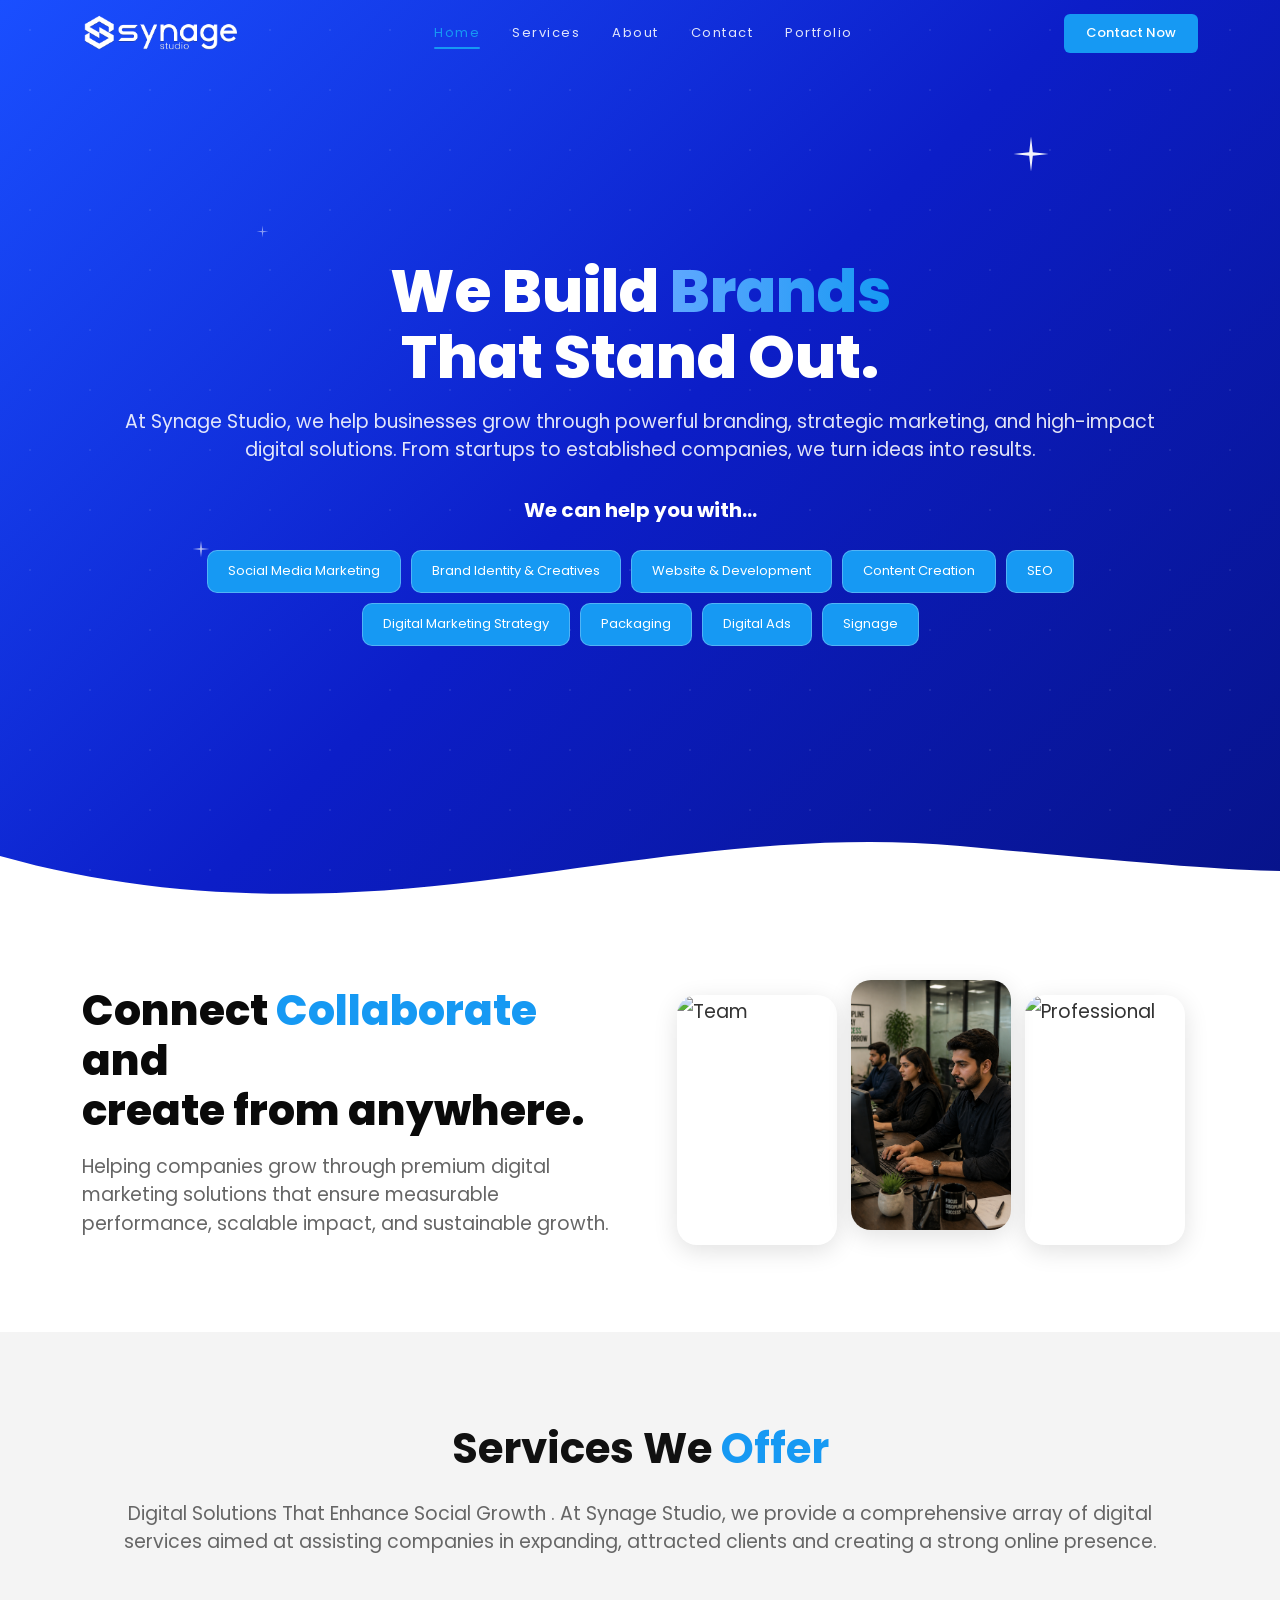
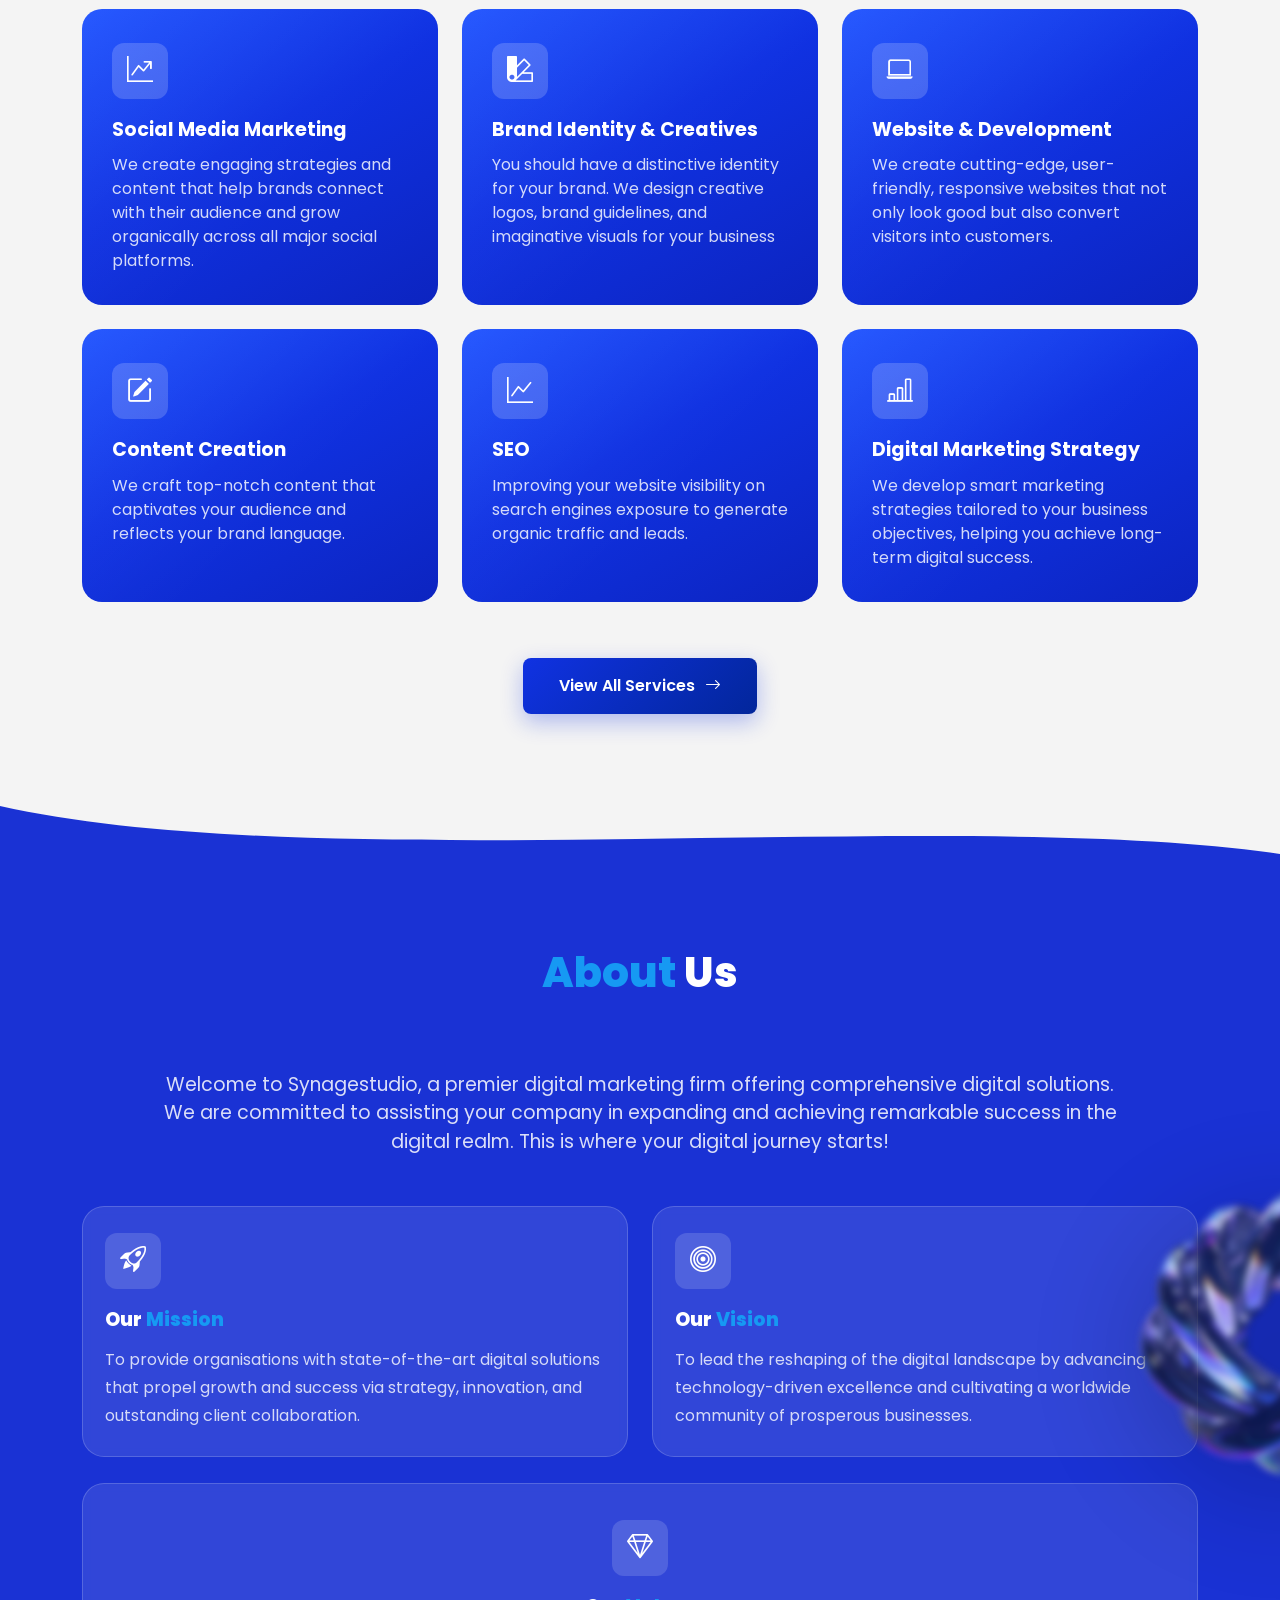
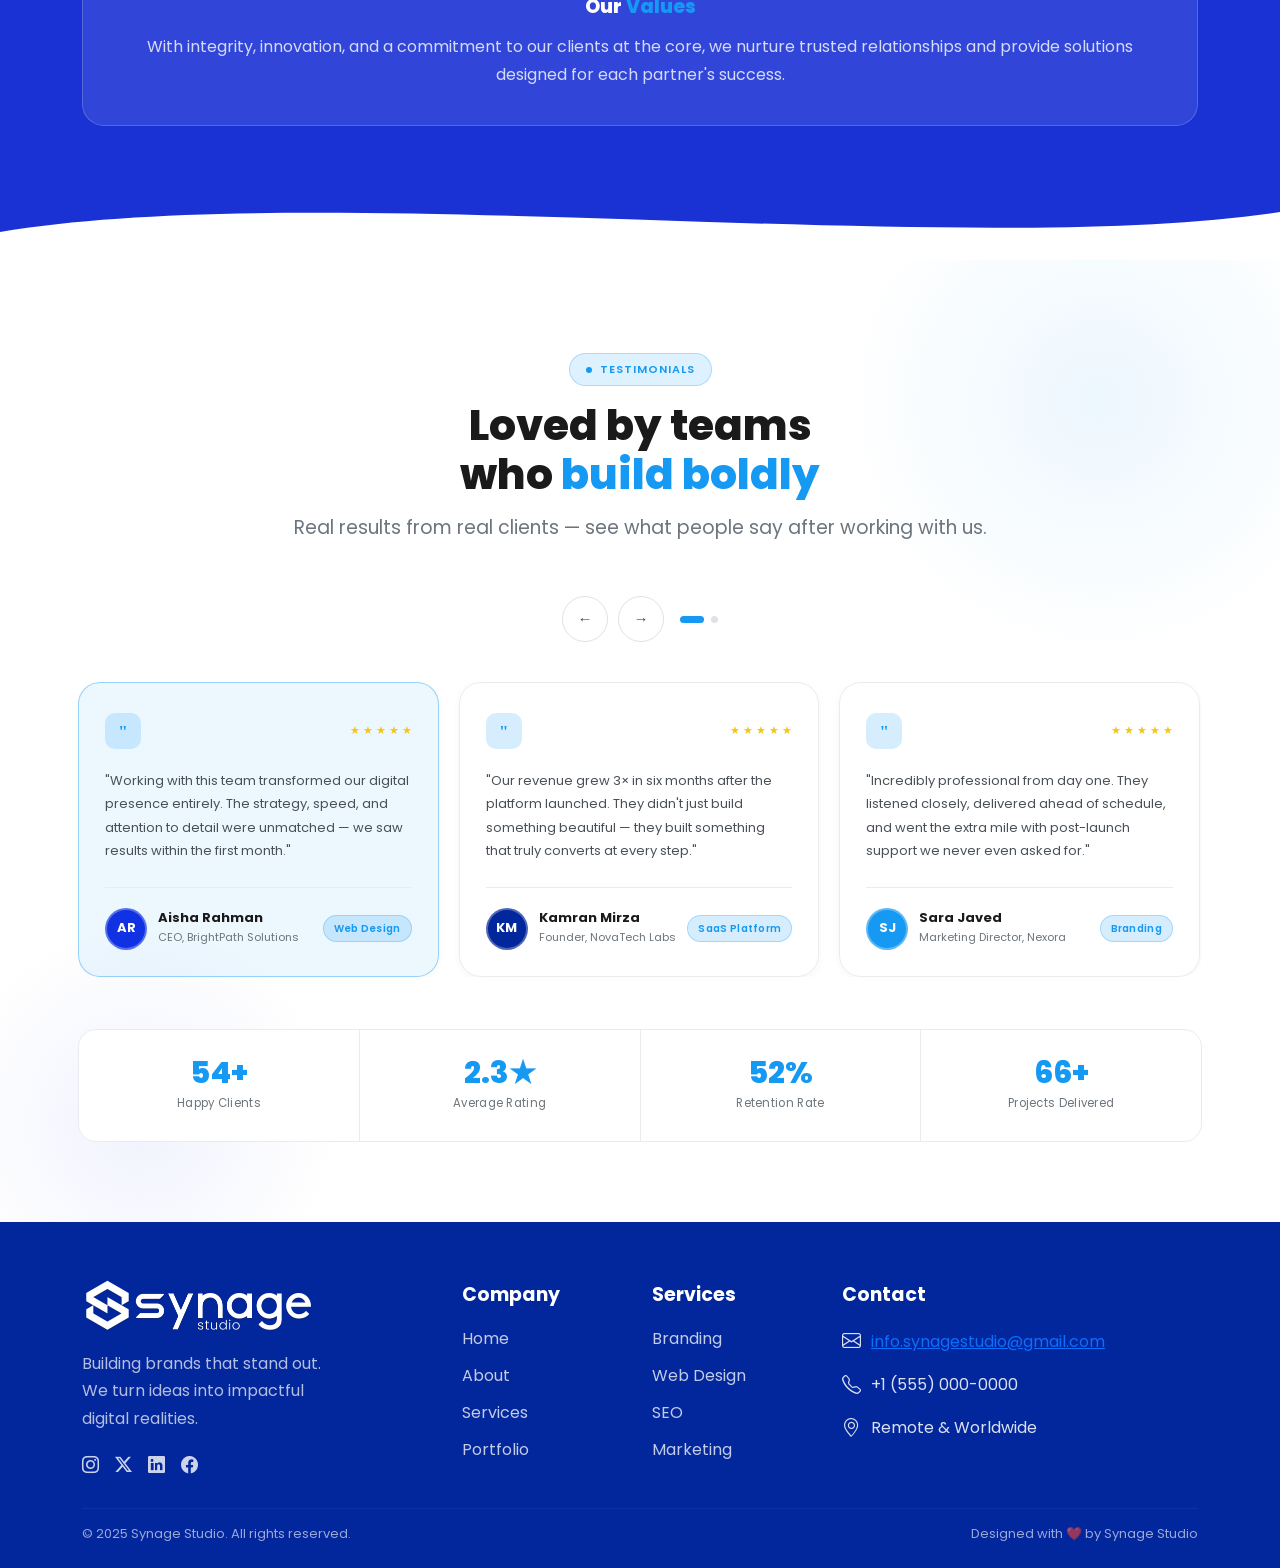
==== index.html @ cdc376dd "Add files via upload" ====
<!DOCTYPE html>
<html lang="en">

<head>
  <meta charset="UTF-8" />
  <meta name="viewport" content="width=device-width, initial-scale=1.0" />
  <title>Synage Studio</title>
  <link href="https://cdn.jsdelivr.net/npm/bootstrap@5.3.3/dist/css/bootstrap.min.css" rel="stylesheet" />
  <link href="https://fonts.googleapis.com/css2?family=Poppins:wght@300;400;500;600;700;800;900&display=swap"
    rel="stylesheet" />
  <link rel="stylesheet" href="https://cdn.jsdelivr.net/npm/bootstrap-icons@1.11.3/font/bootstrap-icons.min.css" />
  <link rel="stylesheet" href="./assets/css/root.css" />
  <link rel="stylesheet" href="./assets/css/style.css" />
</head>

<body>

  <!-- ════════════ NAVBAR ════════════ -->
  <nav class="navbar navbar-expand-lg" id="nav">
    <div class="container">

      <!-- Logo -->
      <a class="d-flex align-items-center text-decoration-none" href="index.html">
        <img src="./assets/images/Logo second Op 1.png" alt="Synage Studio"
          style="height:38px; width:auto; object-fit:contain;">
      </a>

      <button class="navbar-toggler" type="button" data-bs-toggle="collapse" data-bs-target="#navMenu"
        aria-expanded="false" aria-label="Toggle navigation">
        <span class="navbar-toggler-icon"></span>
      </button>

      <div class="collapse navbar-collapse" id="navMenu">
        <ul class="navbar-nav mx-auto gap-1 mt-2 mt-lg-0">
          <li class="nav-item"><a class="nav-link active" href="index.html">Home</a></li>
          <li class="nav-item"><a class="nav-link" href="services.html">Services</a></li>
          <li class="nav-item"><a class="nav-link" href="about.html">About</a></li>
          <li class="nav-item"><a class="nav-link" href="contact.html">Contact</a></li>
          <li class="nav-item"><a class="nav-link" href="portfolio.html">Portfolio</a></li>
        </ul>
        <a href="contact.html" class="btn-cta ms-lg-3 mt-2 mt-lg-0">Contact Now</a>
      </div>

    </div>
  </nav>

  <!-- ════════════ HERO ════════════ -->
  <section class="hero">
    <!-- Video Background -->
    <video class="hero-video" autoplay muted loop playsinline poster="./assets/images/Rectangle 34624236.jpg">
      <source src="./assets/images/Video For Wesbite Top Slider.mp4" type="video/mp4">
    </video>

    <!-- Video Overlay -->
    <div class="hero-overlay"></div>

    <!-- Gem Images - Front Layer -->
    <!-- <img class="gem gem-l" src="./assets/images/Layer 16 copy.png" alt=""> -->
    <!-- <img class="gem gem-r" src="./assets/images/Layer 16 copy.png" alt=""> -->

    <!-- Sparkles -->
    <svg class="sp sp1" width="38" height="38" viewBox="0 0 52 52" fill="none">
      <path d="M26 2L28.5 23.5L50 26L28.5 28.5L26 50L23.5 28.5L2 26L23.5 23.5Z" fill="white" opacity=".95" />
    </svg>
    <svg class="sp sp2" width="18" height="18" viewBox="0 0 52 52" fill="none">
      <path d="M26 2L28.5 23.5L50 26L28.5 28.5L26 50L23.5 28.5L2 26L23.5 23.5Z" fill="white" opacity=".7" />
    </svg>
    <svg class="sp sp3" width="13" height="13" viewBox="0 0 52 52" fill="none">
      <path d="M26 2L28.5 23.5L50 26L28.5 28.5L26 50L23.5 28.5L2 26L23.5 23.5Z" fill="white" opacity=".5" />
    </svg>

    <div class="hero-body">
      <h1 class="hero-title">We Build <span class="hi">Brands</span><br>That Stand Out.</h1>
      <p class="hero-sub">At Synage Studio, we help businesses grow through powerful branding, strategic marketing, and
        high-impact digital solutions. From startups to established companies, we turn ideas into results.</p>
      <p class="hero-label">We can help you with...</p>
      <div class="tags">
        <span class="tag" style="animation-delay:.55s">Social Media Marketing</span>
        <span class="tag" style="animation-delay:.62s">Brand Identity &amp; Creatives</span>
        <span class="tag" style="animation-delay:.69s">Website &amp; Development</span>
        <span class="tag" style="animation-delay:.76s">Content Creation</span>
        <span class="tag" style="animation-delay:.83s">SEO</span>
        <span class="tag" style="animation-delay:.90s">Digital Marketing Strategy</span>
        <span class="tag" style="animation-delay:.97s">Packaging</span>
        <span class="tag" style="animation-delay:1.04s">Digital Ads</span>
        <span class="tag" style="animation-delay:1.11s">Signage</span>
      </div>
    </div>

    <div class="wave">
      <svg viewBox="0 0 1440 90" preserveAspectRatio="none">
        <path d="M0,0 
           L0,45 
           C180,90 360,90 540,70 
           C720,50 900,20 1080,35 
           C1260,50 1380,60 1440,60 
           L1440,90 
           L0,90 
           Z" fill="#ffffff" />
      </svg>

    </div>
  </section>

  <!-- ════════════ CONNECT ════════════ -->
  <section class="connect-sec">
    <div class="container">
      <div class="row align-items-center g-5">

        <div class="col-lg-6 sr left">
          <h2 class="connect-title">Connect <span>Collaborate</span> and<br>create from anywhere.</h2>
          <p class="connect-desc">Helping companies grow through premium digital marketing solutions that ensure
            measurable performance, scalable impact, and sustainable growth.</p>
        </div>

        <div class="col-lg-6 sr right">
          <div class="photo-stack">
            <div class="photo-card"><img src="./assets/images/HomeHero1.png" alt="Team" /></div>
            <div class="photo-card pc-mid"><img src="./assets/images/HomeHero2.png" alt="Meeting" /></div>
            <div class="photo-card"><img src="./assets/images/HomeHero3.png" alt="Professional" /></div>
          </div>
        </div>

      </div>
    </div>
  </section>

  <!-- ════════════ SERVICES ════════════ -->
  <section class="services-sec" id="services">
    <div class="container">
      <p class="sec-title sr">Services We <span>Offer</span></p>
      <p class="sec-sub sr">Digital Solutions That Enhance Social Growth . At Synage Studio, we provide a comprehensive
        array of digital services aimed at assisting companies in expanding, attracted clients and creating a strong
        online presence.</p>

      <div class="row g-4">
        <div class="col-lg-4 col-md-6 sr">
          <div class="svc-card">
            <div class="svc-icon"><i class="bi bi-graph-up-arrow"></i></div>
            <h5>Social Media Marketing</h5>
            <p>We create engaging strategies and content that help brands connect with their audience and grow
              organically across all major social platforms.</p>
          </div>
        </div>
        <div class="col-lg-4 col-md-6 sr">
          <div class="svc-card">
            <div class="svc-icon"><i class="bi bi-palette2"></i></div>
            <h5>Brand Identity &amp; Creatives</h5>
            <p>You should have a distinctive identity for your brand. We design creative logos, brand guidelines, and
              imaginative visuals for your business</p>
          </div>
        </div>
        <div class="col-lg-4 col-md-6 sr">
          <div class="svc-card">
            <div class="svc-icon"><i class="bi bi-laptop"></i></div>
            <h5>Website &amp; Development</h5>
            <p>We create cutting-edge, user-friendly, responsive websites that not only look good but also convert
              visitors into customers.</p>
          </div>
        </div>
        <div class="col-lg-4 col-md-6 sr">
          <div class="svc-card">
            <div class="svc-icon"><i class="bi bi-pencil-square"></i></div>
            <h5>Content Creation</h5>
            <p>We craft top-notch content that captivates your audience and reflects your brand language.</p>
          </div>
        </div>
        <div class="col-lg-4 col-md-6 sr">
          <div class="svc-card">
            <div class="svc-icon"><i class="bi bi-graph-up"></i></div>
            <h5>SEO</h5>
            <p>Improving your website visibility on search engines exposure to generate organic traffic and leads.</p>
          </div>
        </div>
        <div class="col-lg-4 col-md-6 sr">
          <div class="svc-card">
            <div class="svc-icon"><i class="bi bi-bar-chart-line"></i></div>
            <h5>Digital Marketing Strategy</h5>
            <p>We develop smart marketing strategies tailored to your business objectives, helping you achieve long-term
              digital success.</p>
          </div>
        </div>
      </div>

      <!-- All Services Button -->
      <div class="svc-cta-wrap sr">
        <a href="services.html" class="btn-all-services">
          <span>View All Services</span>
          <i class="bi bi-arrow-right"></i>
        </a>
      </div>
    </div>
  </section>

  <!-- ════════════ ABOUT ════════════ -->
  <section class="about-sec" id="about">
    <img class="about-gem" src="./assets/images/Layer 16 copy.png" alt="">

    <div class="about-wave">
      <svg viewBox="0 0 1440 72" preserveAspectRatio="none">
        <path d="M0,0 C360,72 1080,0 1440,48 L1440,0 L0,0Z" fill="#f4f4f4" />
      </svg>
    </div>

    <div class="about-inner">
      <div class="container">
        <p class="about-head sr"><span class="hi">About</span> <span class="white">Us</span></p>
        <p class="about-sub  sr">An Expert in the craft of gleaming in the digital Era.</p>
        <p class="about-body sr">Welcome to Synagestudio, a premier digital marketing firm offering comprehensive
          digital solutions. We are committed to assisting your company in expanding and achieving remarkable success in
          the digital realm. This is where your digital journey starts!</p>

        <div class="row g-4">
          <div class="col-md-6 sr left">
            <div class="glass-card">
              <div class="glass-icon"><i class="bi bi-rocket-takeoff"></i></div>
              <h4><span class="wh">Our</span> <span class="hi">Mission</span></h4>
              <p>To provide organisations with state-of-the-art digital solutions that propel growth and success via
                strategy, innovation, and outstanding client collaboration.</p>
            </div>
          </div>
          <div class="col-md-6 sr right">
            <div class="glass-card">
              <div class="glass-icon"><i class="bi bi-bullseye"></i></div>
              <h4><span class="wh">Our</span> <span class="hi">Vision</span></h4>
              <p>To lead the reshaping of the digital landscape by advancing technology-driven excellence and
                cultivating a worldwide community of prosperous businesses.</p>
            </div>
          </div>
        </div>

        <div class="values-card sr">
          <div class="values-icon"><i class="bi bi-gem"></i></div>
          <h4><span class="wh">Our</span> <span class="hi">Values</span></h4>
          <p>With integrity, innovation, and a commitment to our clients at the core, we nurture trusted relationships
            and provide solutions designed for each partner's success.</p>
        </div>
      </div>
    </div>

    <div class="about-wave">
      <svg viewBox="0 0 1440 72" preserveAspectRatio="none">
        <path d="M0,44 C360,-10 1080,72 1440,24 L1440,72 L0,72Z" fill="#fff" />
      </svg>
    </div>
  </section>

  <!-- ════════════ STATS ════════════ -->
  <!-- <section class="stats-sec">
    <div class="container">
      <p class="stats-title sr">Our commitment to <span>quality</span><br>builds client trust.</p>
      <div class="row g-4 justify-content-center">
        <div class="col-md-3 col-sm-4 col-6 sr scale">
          <div class="stat-box">
            <h3 class="count" data-target="6">0+</h3>
            <p>Years Experience</p>
          </div>
        </div>
        <div class="col-md-3 col-sm-4 col-6 sr scale">
          <div class="stat-box">
            <h3 class="count" data-target="85">0+</h3>
            <p>Projects Delivered</p>
          </div>
        </div>
        <div class="col-md-3 col-sm-4 col-6 sr scale">
          <div class="stat-box">
            <h3 class="count" data-target="40">0+</h3>
            <p>Happy Clients</p>
          </div>
        </div>
      </div>
    </div>
  </section> -->

  <!-- ════════════ TESTINMOIAL ════════════ -->

  <section class="ts">
    <div class="ts-wrap">

      <div class="ts-top">
        <div>
          <div class="ts-pill"><span class="ts-pill-dot"></span> Testimonials</div>
          <h2 class="ts-h">Loved by teams<br>who <span>build boldly</span></h2>
          <p class="ts-sub">Real results from real clients — see what people say after working with us.</p>
        </div>
        <div class="ts-controls">
          <div class="ts-arrows">
            <button class="ts-arr" id="prev">&#8592;</button>
            <button class="ts-arr" id="next">&#8594;</button>
          </div>
          <div class="ts-dots" id="dots"></div>
        </div>
      </div>

      <div class="ts-track-outer">
        <div class="ts-track" id="track">

          <div class="ts-card active-card">
            <div class="ts-card-top">
              <div class="ts-qmark">"</div>
              <div class="ts-rating">
                <span class="ts-star">★</span><span class="ts-star">★</span><span class="ts-star">★</span><span
                  class="ts-star">★</span><span class="ts-star">★</span>
              </div>
            </div>
            <p class="ts-body">"Working with this team transformed our digital presence entirely. The strategy, speed,
              and
              attention to detail were unmatched — we saw results within the first month."</p>
            <div class="ts-sep"></div>
            <div class="ts-foot">
              <div class="ts-av-row">
                <div class="ts-av" style="background:#1032E2;">AR</div>
                <div>
                  <div class="ts-avname">Aisha Rahman</div>
                  <div class="ts-avrole">CEO, BrightPath Solutions</div>
                </div>
              </div>
              <span class="ts-badge">Web Design</span>
            </div>
          </div>

          <div class="ts-card">
            <div class="ts-card-top">
              <div class="ts-qmark">"</div>
              <div class="ts-rating">
                <span class="ts-star">★</span><span class="ts-star">★</span><span class="ts-star">★</span><span
                  class="ts-star">★</span><span class="ts-star">★</span>
              </div>
            </div>
            <p class="ts-body">"Our revenue grew 3× in six months after the platform launched. They didn't just build
              something beautiful — they built something that truly converts at every step."</p>
            <div class="ts-sep"></div>
            <div class="ts-foot">
              <div class="ts-av-row">
                <div class="ts-av" style="background:#02269B;">KM</div>
                <div>
                  <div class="ts-avname">Kamran Mirza</div>
                  <div class="ts-avrole">Founder, NovaTech Labs</div>
                </div>
              </div>
              <span class="ts-badge">SaaS Platform</span>
            </div>
          </div>

          <div class="ts-card">
            <div class="ts-card-top">
              <div class="ts-qmark">"</div>
              <div class="ts-rating">
                <span class="ts-star">★</span><span class="ts-star">★</span><span class="ts-star">★</span><span
                  class="ts-star">★</span><span class="ts-star">★</span>
              </div>
            </div>
            <p class="ts-body">"Incredibly professional from day one. They listened closely, delivered ahead of
              schedule,
              and went the extra mile with post-launch support we never even asked for."</p>
            <div class="ts-sep"></div>
            <div class="ts-foot">
              <div class="ts-av-row">
                <div class="ts-av" style="background:#1699F3;">SJ</div>
                <div>
                  <div class="ts-avname">Sara Javed</div>
                  <div class="ts-avrole">Marketing Director, Nexora</div>
                </div>
              </div>
              <span class="ts-badge">Branding</span>
            </div>
          </div>

          <div class="ts-card">
            <div class="ts-card-top">
              <div class="ts-qmark">"</div>
              <div class="ts-rating">
                <span class="ts-star">★</span><span class="ts-star">★</span><span class="ts-star">★</span><span
                  class="ts-star">★</span><span class="ts-star">★</span>
              </div>
            </div>
            <p class="ts-body">"The mobile app has over 50K active users and a 4.9-star rating on both stores. Flawless
              execution, clean code, and a team that genuinely cares about the end product."</p>
            <div class="ts-sep"></div>
            <div class="ts-foot">
              <div class="ts-av-row">
                <div class="ts-av" style="background:#1032E2;">OB</div>
                <div>
                  <div class="ts-avname">Omar Baig</div>
                  <div class="ts-avrole">CTO, FlowSync</div>
                </div>
              </div>
              <span class="ts-badge">Mobile App</span>
            </div>
          </div>

          <div class="ts-card">
            <div class="ts-card-top">
              <div class="ts-qmark">"</div>
              <div class="ts-rating">
                <span class="ts-star">★</span><span class="ts-star">★</span><span class="ts-star">★</span><span
                  class="ts-star">★</span><span class="ts-star">★</span>
              </div>
            </div>
            <p class="ts-body">"I've worked with many agencies — none matched this level of strategic insight. They
              understood our market deeply and built exactly what we needed, no fluff."</p>
            <div class="ts-sep"></div>
            <div class="ts-foot">
              <div class="ts-av-row">
                <div class="ts-av" style="background:#02269B;">LF</div>
                <div>
                  <div class="ts-avname">Layla Farouk</div>
                  <div class="ts-avrole">Operations Lead, GreenLeaf</div>
                </div>
              </div>
              <span class="ts-badge">Strategy</span>
            </div>
          </div>

          <div class="ts-card">
            <div class="ts-card-top">
              <div class="ts-qmark">"</div>
              <div class="ts-rating">
                <span class="ts-star">★</span><span class="ts-star">★</span><span class="ts-star">★</span><span
                  class="ts-star">★</span><span class="ts-star">★</span>
              </div>
            </div>
            <p class="ts-body">"Wireframe to launch in under 8 weeks. The speed was remarkable, but quality never
              suffered
              once. I'd confidently recommend them to any founder looking to move fast."</p>
            <div class="ts-sep"></div>
            <div class="ts-foot">
              <div class="ts-av-row">
                <div class="ts-av" style="background:#1699F3;">ZK</div>
                <div>
                  <div class="ts-avname">Zaid Khan</div>
                  <div class="ts-avrole">Product Manager, Vortex</div>
                </div>
              </div>
              <span class="ts-badge">Product Dev</span>
            </div>
          </div>

        </div>
      </div>

      <div class="ts-stats">
        <div class="ts-stat">
          <div class="ts-snum"><span class="count-up" data-target="100">0</span><span>+</span></div>
          <div class="ts-slabel">Happy Clients</div>
        </div>
        <div class="ts-stat">
          <div class="ts-snum"><span class="count-up" data-target="4.2">0</span><span>★</span></div>
          <div class="ts-slabel">Average Rating</div>
        </div>
        <div class="ts-stat">
          <div class="ts-snum"><span class="count-up" data-target="96">0</span><span>%</span></div>
          <div class="ts-slabel">Retention Rate</div>
        </div>
        <div class="ts-stat">
          <div class="ts-snum"><span class="count-up" data-target="120">0</span><span>+</span></div>
          <div class="ts-slabel">Projects Delivered</div>
        </div>
      </div>

    </div>
  </section>

  <!-- ════════════ CONTACT + FOOTER ════════════ -->
  <div class="cf-wrap" id="contact">

    <!-- <section class="contact-sec">
      <div class="container">
        <div class="contact-card sr">
          <div class="row g-0">

            <div class="col-lg-5">
              <div class="contact-left">
                <h3>Let us discuss your<br>marketing strategy!</h3>
                <div class="c-bar"></div>
                <p class="c-info">Org.nr: 559264-1871</p>
                <p class="c-info">Synage Studio</p>
                <p class="c-info"><a href="/cdn-cgi/l/email-protection" class="__cf_email__"
                    data-cfemail="caa2afa6a6a58ab9b3a4abadafb9bebfaea3a5e4a9a5a7">[email&#160;protected]</a></p>
                <p class="c-info">+1 (555) 000-0000</p>
                <div class="socials">
                  <a href="#" class="soc-btn"><i class="bi bi-facebook"></i></a>
                  <a href="#" class="soc-btn"><i class="bi bi-twitter-x"></i></a>
                  <a href="#" class="soc-btn"><i class="bi bi-instagram"></i></a>
                </div>
                <button class="btn-outline">Book a free consultation</button>
              </div>
            </div>

            <div class="col-lg-7">
              <div class="contact-right">
                <h4>Or you can also contact us here</h4>
                <input class="f-in" type="text" placeholder="Name" />
                <input class="f-in" type="email" placeholder="Email" />
                <input class="f-in" type="text" placeholder="Subject" />
                <textarea class="f-in" placeholder="Message"></textarea>
                <button class="btn-send">Send</button>
              </div>
            </div>

          </div>
        </div>
      </div>
    </section> -->

    <footer>
      <div class="container">
        <div class="row g-4">

          <div class="col-lg-4 col-md-6">
            <div class="mb-3">
              <img src="./assets/images/Logo second Op 1.png" alt="Synage Studio"
                style="height:56px; width:auto; object-fit:contain;">
            </div>
            <p class="ft-desc">Building brands that stand out. We turn ideas into impactful digital realities.</p>
            <div class="ft-socials">
              <a href="#"><i class="bi bi-instagram"></i></a>
              <a href="#"><i class="bi bi-twitter-x"></i></a>
              <a href="#"><i class="bi bi-linkedin"></i></a>
              <a href="#"><i class="bi bi-facebook"></i></a>
            </div>
          </div>

          <div class="col-lg-2 col-md-3 col-6">
            <p class="ft-col-title">Company</p>
            <a href="index.html" class="ft-link">Home</a>
            <a href="about.html" class="ft-link">About</a>
            <a href="services.html" class="ft-link">Services</a>
            <a href="portfolio.html" class="ft-link">Portfolio</a>
          </div>

          <div class="col-lg-2 col-md-3 col-6">
            <p class="ft-col-title">Services</p>
            <a href="services.html" class="ft-link">Branding</a>
            <a href="services.html" class="ft-link">Web Design</a>
            <a href="services.html" class="ft-link">SEO</a>
            <a href="services.html" class="ft-link">Marketing</a>
          </div>

          <div class="col-lg-4 col-md-6">
            <p class="ft-col-title">Contact</p>
            <div class="ft-row"><i class="bi bi-envelope"></i> <a
                href="mailto:info.synagestudio@gmail.com">info.synagestudio@gmail.com</a></div>
            <div class="ft-row"><i class="bi bi-telephone"></i> +1 (555) 000-0000</div>
            <div class="ft-row"><i class="bi bi-geo-alt"></i> Remote &amp; Worldwide</div>
          </div>

        </div>
        <hr class="ft-hr" />
        <div class="row align-items-center">
          <div class="col-sm-6 ft-copy">© 2025 Synage Studio. All rights reserved.</div>
          <div class="col-sm-6 ft-copy text-sm-end">Designed with ❤️ by Synage Studio</div>
        </div>
      </div>
    </footer>

  </div><!-- /cf-wrap -->

  <script src="https://cdn.jsdelivr.net/npm/bootstrap@5.3.3/dist/js/bootstrap.bundle.min.js"></script>
  <script src="./assets/js/script.js"></script>
</body>

</html>
---- assets/css/root.css ----
/* ╔══════════════════════════════════════════════════════╗
   ║           DESIGN SYSTEM — ALL TOKENS IN :root        ║
   ╚══════════════════════════════════════════════════════╝ */
:root {
  /* ── Brand Colors ── */
  --c-primary: #1032E2;
  --c-primary-lite: #1699F3;
  --c-navy: #02269B;
  --c-dark: #06092B;
  --c-hero-grad-1: #1c3fff;
  --c-hero-grad-2: #0c1ec8;
  --c-hero-grad-3: #07138a;
  --c-about-bg: #1a32d4;
  --c-svc-grad-1: #1a4fff;
  --c-svc-grad-2: #0c24c0;

  /* ── Neutral Colors ── */
  --c-white: #ffffff;
  --c-black: #0a0a0a;
  --c-heading: #111111;
  --c-text: #333333;
  --c-muted: #444444;
  --c-subtle: #666666;
  --c-placeholder: #aabbcc;

  /* ── Background Colors ── */
  --bg-white: #ffffff;
  --bg-light: #f4f4f4;
  --bg-contact: #ffffff;
  --bg-stat: #EEF4FF;
  --bg-stat-hov: #e4eeff;
  --bg-input: #f4f6fb;

  /* ── Border Colors ── */
  --bdr-input: #e8eaf0;
  --bdr-card: #eef0f5;

  /* ── Typography — Font Family ── */
  --font-base: 'Poppins', sans-serif;

  /* ── Typography — Font Sizes (Standardized from Index) ── */
  --fs-hero: clamp(32px, 5.5vw, 60px);
  --fs-h1: clamp(28px, 4vw, 44px);
  --fs-h2: clamp(24px, 3.8vw, 42px);
  --fs-h3: clamp(20px, 2.8vw, 27px);
  --fs-sec-title: clamp(24px, 3.5vw, 38px);
  --fs-stats-title: clamp(20px, 3vw, 30px);
  --fs-stat-num: clamp(32px, 4.5vw, 44px);
  --fs-card-title: clamp(17px, 2vw, 19px);
  --fs-subhead: clamp(17px, 2.4vw, 20px);
  --fs-body: clamp(16px, 2.2vw, 19px);
  --fs-small: clamp(15px, 2vw, 16px);
  --fs-xs: clamp(12px, 1.5vw, 13px);
  --fs-label: clamp(14px, 1.8vw, 17px);
  --fs-hero-sub: clamp(16px, 2.2vw, 19px);
  --fs-tag: 13px;
  --fs-nav: 13px;
  --fs-logo: 20px;
  --fs-logo-sub: 9px;

  /* ── Typography — Font Weights ── */
  --fw-black: 900;
  --fw-extrabold: 800;
  --fw-bold: 700;
  --fw-semibold: 600;
  --fw-medium: 500;
  --fw-normal: 400;
  --fw-light: 300;

  /* ── Typography — Line Heights ── */
  --lh-tight: 1.1;
  --lh-heading: 1.2;
  --lh-snug: 1.35;
  --lh-normal: 1.5;
  --lh-body: 1.75;
  --lh-loose: 1.78;

  /* ── Spacing (Standardized) ── */
  --sec-pad-y: 80px;
  --sec-pad-sm: 72px;
  --container-max: 1200px;

  /* ── Border Radius ── */
  --r-sm: 6px;
  --r-md: 8px;
  --r-lg: 12px;
  --r-xl: 14px;
  --r-2xl: 16px;
  --r-3xl: 20px;
  --r-4xl: 22px;
  --r-full: 50%;

  /* ── Shadows ── */
  --shadow-card: 0 6px 24px rgba(0, 0, 0, .12);
  --shadow-card-hov: 0 20px 44px rgba(0, 0, 0, .20);
  --shadow-nav: 0 2px 28px rgba(0, 0, 0, .32);
  --shadow-pri: 0 6px 18px rgba(22, 153, 243, .35);
  --shadow-pri-lg: 0 8px 22px rgba(16, 50, 226, .30);
  --shadow-svc: 0 22px 52px rgba(16, 50, 226, .40);
  --shadow-stat: 0 14px 36px rgba(16, 50, 226, .18);
  --shadow-contact: 0 6px 36px rgba(0, 0, 0, .09);

  /* ── Transitions ── */
  --t-fast: .2s ease;
  --t-base: .3s ease;
  --t-slow: .75s ease;
  --t-reveal: opacity var(--t-slow), transform var(--t-slow);

  /* ── Animation Durations ── */
  --anim-hero: .85s;
  --anim-tag: .55s;
  --anim-float-l: 7s;
  --anim-float-r: 8.5s;
  --anim-twinkle: 3s;
  --anim-pulse: 4s;
  --anim-gem: 11s;
}


/* ══════════════════════════════════════
   NAVBAR (Common across all pages)
══════════════════════════════════════ */
#nav {
  position: absolute;
  top: 0;
  left: 0;
  right: 0;
  z-index: 999;
  padding: 14px 0;
  transition: background var(--t-base), box-shadow var(--t-base);
}

#nav.pinned {
  position: fixed;
  background: var(--c-navy) !important;
  backdrop-filter: blur(14px);
  box-shadow: var(--shadow-nav);
  animation: slideNav var(--t-base);
}

/* Mobile navbar background */
@media (max-width: 991px) {
  #nav {
    background: #02269B;
    backdrop-filter: blur(14px);
    box-shadow: 0 2px 16px rgba(0, 0, 0, .2);
  }
  
  #nav .navbar-collapse {
    background: #02269B;
    backdrop-filter: blur(14px);
    margin-top: 12px;
    padding: 16px;
    border-radius: var(--r-lg);
    box-shadow: 0 4px 20px rgba(0, 0, 0, .3);
  }
}

.logo-box {
  width: 34px;
  height: 34px;
  border-radius: var(--r-md);
  background: rgba(255, 255, 255, .12);
  display: flex;
  align-items: center;
  justify-content: center;
  flex-shrink: 0;
}

.logo-name {
  color: var(--c-white);
  font-size: var(--fs-logo);
  font-weight: var(--fw-bold);
  line-height: 1;
}

.logo-sub {
  color: rgba(255, 255, 255, .48);
  font-size: var(--fs-logo-sub);
  letter-spacing: 1.6px;
  display: block;
  margin-top: 2px;
}

#nav .nav-link {
  color: rgba(255, 255, 255, .88) !important;
  font-size: var(--fs-nav);
  padding: 4px 14px !important;
  letter-spacing: 1.5px;
  transition: color var(--t-fast);
  position: relative;
}

#nav .nav-link::after {
  content: '';
  position: absolute;
  bottom: 0;
  left: 14px;
  right: 14px;
  height: 2px;
  background: #1699F3;
  border-radius: 2px;
  transform: scaleX(0);
  transform-origin: center;
  transition: transform 0.3s ease;
}

#nav .nav-link:hover {
  color: #1699F3 !important;
}

#nav .nav-link:hover::after {
  transform: scaleX(1);
}

#nav .nav-link.active {
  color: #1699F3 !important;
}

#nav .nav-link.active::after {
  transform: scaleX(1);
}

.btn-cta {
  background: var(--c-primary-lite);
  color: var(--c-white);
  border: none;
  border-radius: var(--r-sm);
  padding: 8px 22px;
  font-size: var(--fs-nav);
  font-weight: var(--fw-medium);
  text-decoration: none;
  display: inline-block;
  transition: background var(--t-fast), transform var(--t-fast), box-shadow var(--t-fast);
}

.btn-cta:hover {
  background: var(--c-primary);
  color: var(--c-white);
  transform: translateY(-2px);
  box-shadow: var(--shadow-pri);
}

.navbar-toggler {
  border-color: rgba(255, 255, 255, .3);
}

.navbar-toggler-icon {
  filter: invert(1);
}


/* ══════════════════════════════════════
   CONTACT (Common across all pages)
══════════════════════════════════════ */
.cf-wrap {
  background: var(--bg-contact);
}

.contact-sec {
  padding: var(--sec-pad-y) 0;
}

.contact-card {
  background: var(--bg-white);
  border-radius: var(--r-2xl);
  overflow: hidden;
  max-width: 860px;
  margin: 0 auto;
  box-shadow: var(--shadow-contact);
}

.contact-left {
  padding: 48px 42px;
}

.contact-left h3 {
  font-size: var(--fs-h3);
  font-weight: var(--fw-extrabold);
  color: var(--c-black);
  margin-bottom: 12px;
  line-height: var(--lh-heading);
}

.c-bar {
  width: 40px;
  height: 3px;
  background: var(--c-primary);
  border-radius: 2px;
  margin-bottom: 28px;
}

.c-info {
  font-size: var(--fs-small);
  color: var(--c-muted);
  margin-bottom: 7px;
  line-height: var(--lh-normal);
}

.socials {
  display: flex;
  gap: 16px;
  margin: 22px 0 28px;
}

.soc-btn {
  color: var(--c-primary);
  font-size: 17px;
  text-decoration: none;
  transition: color var(--t-fast), transform var(--t-fast);
}

.soc-btn:hover {
  color: var(--c-primary-lite);
  transform: translateY(-4px);
}

.btn-outline {
  border: 1.5px solid var(--c-primary);
  background: transparent;
  color: var(--c-primary);
  border-radius: var(--r-md);
  padding: 10px 22px;
  font-size: var(--fs-xs);
  font-weight: var(--fw-semibold);
  font-family: var(--font-base);
  cursor: pointer;
  transition: background var(--t-fast), color var(--t-fast), transform var(--t-fast), box-shadow var(--t-fast);
}

.btn-outline:hover {
  background: var(--c-primary);
  color: var(--c-white);
  transform: translateY(-2px);
  box-shadow: 0 6px 18px rgba(16, 50, 226, .3);
}

.contact-right {
  padding: 48px 42px;
  border-left: 1px solid var(--bdr-card);
}

.contact-right h4 {
  font-size: var(--fs-small);
  color: var(--c-subtle);
  margin-bottom: 18px;
  font-weight: var(--fw-normal);
}

.f-in {
  width: 100%;
  background: var(--bg-input);
  border: 1px solid var(--bdr-input);
  border-radius: var(--r-sm);
  padding: 11px 14px;
  font-size: var(--fs-xs);
  font-family: var(--font-base);
  color: var(--c-text);
  outline: none;
  margin-bottom: 10px;
  display: block;
  transition: border-color var(--t-fast), box-shadow var(--t-fast), background var(--t-fast);
}

.f-in::placeholder {
  color: var(--c-placeholder);
}

.f-in:focus {
  border-color: var(--c-primary);
  background: var(--bg-white);
  box-shadow: 0 0 0 3px rgba(16, 50, 226, .09);
}

textarea.f-in {
  resize: none;
  min-height: 88px;
}

.btn-send {
  width: 100%;
  background: var(--c-primary);
  color: var(--c-white);
  border: none;
  border-radius: var(--r-md);
  padding: 13px;
  font-size: var(--fs-small);
  font-weight: var(--fw-semibold);
  font-family: var(--font-base);
  cursor: pointer;
  margin-top: 4px;
  transition: background var(--t-fast), transform var(--t-fast), box-shadow var(--t-fast);
}

.btn-send:hover {
  background: var(--c-navy);
  transform: translateY(-2px);
  box-shadow: var(--shadow-pri-lg);
}


/* ══════════════════════════════════════
   FOOTER (Common across all pages)
══════════════════════════════════════ */
footer {
  background: var(--c-navy);
  padding: 56px 0 22px;
}

.ft-logo-box {
  width: 34px;
  height: 34px;
  background: rgba(255, 255, 255, .18);
  border-radius: var(--r-md);
  display: flex;
  align-items: center;
  justify-content: center;
}

.ft-logo {
  display: flex;
  align-items: center;
  gap: 10px;
}

.ft-name {
  color: var(--c-white);
  font-size: var(--fs-logo);
  font-weight: var(--fw-bold);
  line-height: 1;
}

.ft-sub {
  color: rgba(255, 255, 255, .44);
  font-size: var(--fs-logo-sub);
  letter-spacing: 1.5px;
  display: block;
  margin-top: 2px;
}

.ft-desc {
  color: rgba(255, 255, 255, .7);
  font-size: var(--fs-small);
  line-height: 1.72;
  max-width: 260px;
}

.ft-socials {
  display: flex;
  gap: 16px;
  margin-top: 18px;
}

.ft-socials a {
  color: rgba(255, 255, 255, .8);
  font-size: 17px;
  text-decoration: none;
  transition: color var(--t-fast), transform var(--t-fast);
}

.ft-socials a:hover {
  color: var(--c-white);
  transform: translateY(-4px);
}

.ft-col-title {
  color: var(--c-white);
  font-size: var(--fs-body);
  font-weight: var(--fw-bold);
  margin-bottom: 14px;
}

.ft-link {
  display: block;
  color: rgba(255, 255, 255, .76);
  font-size: var(--fs-small);
  text-decoration: none;
  margin-bottom: 9px;
  transition: color var(--t-fast), padding-left var(--t-fast);
}

.ft-link:hover {
  color: var(--c-white);
  padding-left: 6px;
}

.ft-row {
  display: flex;
  align-items: center;
  gap: 10px;
  color: rgba(255, 255, 255, .86);
  font-size: var(--fs-small);
  margin-bottom: 10px;
}

.ft-row i {
  font-size: var(--fs-body);
}

hr.ft-hr {
  border-color: rgba(255, 255, 255, .2);
  margin: 28px 0 14px;
}

.ft-copy {
  color: rgba(255, 255, 255, .6);
  font-size: var(--fs-xs);
}

/* ── Footer Responsive ── */
@media (max-width:767px) {
  .ft-copy {
    text-align: center;
    margin-top: 6px;
  }
}
---- assets/css/style.css ----
/* ── RESET & BASE ── */
*,
*::before,
*::after {
  margin: 0;
  padding: 0;
  box-sizing: border-box;
}

html {
  scroll-behavior: smooth;
}

body {
  font-family: var(--font-base);
  overflow-x: hidden;
  color: var(--c-text);
  font-size: var(--fs-body);
  line-height: var(--lh-body);
}

/* ── FIX Bootstrap .row negative margins on mobile ── */
@media (max-width:767px) {
  .row {
    --bs-gutter-x: 1rem;
    margin-right: 0;
    margin-left: 0;
  }

  .row>* {
    padding-right: calc(var(--bs-gutter-x) * .5);
    padding-left: calc(var(--bs-gutter-x) * .5);
  }
}

/* ══════════════════════════════════════
   KEYFRAMES
══════════════════════════════════════ */
@keyframes fadeUp {
  from {
    opacity: 0;
    transform: translateY(32px)
  }

  to {
    opacity: 1;
    transform: translateY(0)
  }
}

@keyframes slideNav {
  from {
    transform: translateY(-100%);
    opacity: 0
  }

  to {
    transform: translateY(0);
    opacity: 1
  }
}

@keyframes floatUp {

  0%,
  100% {
    transform: rotate(-12deg) translateY(0)
  }

  50% {
    transform: rotate(-12deg) translateY(-20px)
  }
}

@keyframes floatDn {

  0%,
  100% {
    transform: rotate(16deg) translateY(0)
  }

  50% {
    transform: rotate(16deg) translateY(-16px)
  }
}

@keyframes twinkle {

  0%,
  100% {
    opacity: .9;
    transform: scale(1) rotate(0deg)
  }

  50% {
    opacity: .2;
    transform: scale(.65) rotate(18deg)
  }
}

@keyframes pulse {

  0%,
  100% {
    transform: scale(1)
  }

  50% {
    transform: scale(1.06)
  }
}

@keyframes tagIn {
  from {
    opacity: 0;
    transform: translateY(14px) scale(.9)
  }

  to {
    opacity: 1;
    transform: translateY(0) scale(1)
  }
}

/* ══════════════════════════════════════
   SCROLL-REVEAL
══════════════════════════════════════ */
.sr {
  opacity: 0;
  transform: translateY(44px);
  transition: var(--t-reveal);
}

.sr.left {
  transform: translateX(-56px);
}

.sr.right {
  transform: translateX(56px);
}

.sr.scale {
  transform: scale(.88);
}

.sr.on {
  opacity: 1;
  transform: none;
}

/* ══════════════════════════════════════
   HERO
══════════════════════════════════════ */
.hero {
  min-height: 100vh;
  background: linear-gradient(135deg, #1a4fff 0%, #0c1ec8 50%, #07138a 100%);
  position: relative;
  overflow: hidden;
  display: flex;
  flex-direction: column;
}

/* Video Background */
.hero-video {
  position: absolute;
  top: 0;
  left: 0;
  width: 100%;
  height: 100%;
  object-fit: cover;
  z-index: 0;
  pointer-events: none;
  opacity: 50%;
}

/* Video Overlay - Dark tint for readability */
.hero-overlay {
  position: absolute;
  top: 0;
  left: 0;
  width: 100%;
  height: 100%;
  background: linear-gradient(135deg, rgba(26, 79, 255, 0.75) 0%, rgba(12, 30, 200, 0.70) 50%, rgba(7, 19, 138, 0.80) 100%);
  z-index: 1;
  pointer-events: none;
}

/* Subtle dots pattern */
.hero::before {
  content: '';
  position: absolute;
  inset: 0;
  background-image:
    radial-gradient(circle, rgba(255,255,255,.08) 1px, transparent 1px);
  background-size: 60px 60px;
  pointer-events: none;
  z-index: 2;
}

.gem {
  position: absolute;
  pointer-events: none;
  z-index: 10;
  opacity: 0.85;
  filter: drop-shadow(0 10px 30px rgba(0, 0, 0, 0.3));
}

.gem-l {
  left: -180px;
  top: 15%;
  transform: translateY(-50%);
  width: clamp(200px, 20vw, 380px);
  height: auto;
  animation: floatUp var(--anim-float-l) ease-in-out infinite;
}

.gem-r {
  right: -120px;
  top: 40%;
  transform: translateY(-50%);
  width: clamp(200px, 15vw, 380px);
  height: auto;
  animation: floatDn var(--anim-float-r) ease-in-out infinite;
}

.sp {
  position: absolute;
  pointer-events: none;
  animation: twinkle var(--anim-twinkle) ease-in-out infinite;
  z-index: 12;
}

.sp1 {
  top: 15%;
  right: 18%;
  animation-delay: 0s;
}

.sp2 {
  top: 60%;
  left: 15%;
  animation-delay: 1.1s;
}

.sp3 {
  top: 25%;
  left: 20%;
  animation-delay: 2.2s;
}

.hero-body {
  flex: 1;
  display: flex;
  flex-direction: column;
  align-items: center;
  justify-content: center;
  text-align: center;
  padding: 148px 16px 56px;
  position: relative;
  z-index: 3;
}

.hero-title {
  font-size: var(--fs-hero);
  /* font-size: 60px; */
  font-weight: var(--fw-extrabold);
  color: var(--c-white);
  line-height: var(--lh-tight);
  margin-bottom: 18px;
  animation: fadeUp var(--anim-hero) ease both;
}

.hero-title .hi {
  background: linear-gradient(90deg, #5fa8ff, #1699F3);
  -webkit-background-clip: text;
  -webkit-text-fill-color: transparent;
  background-clip: text;
}

.hero-sub {
  color: rgba(255, 255, 255, .88);
  font-size: var(--fs-hero-sub);
  max-width: 1050px;
  line-height: var(--lh-normal);
  margin: 0 auto 28px;
  text-align: center;
  animation: fadeUp var(--anim-hero) .18s ease both;
}

.hero-label {
  color: var(--c-white);
  font-size: var(--fs-subhead);
  font-weight: var(--fw-bold);
  margin-bottom: 22px;
  text-align: center;
  animation: fadeUp var(--anim-hero) .32s ease both;
}

.tags {
  display: flex;
  flex-wrap: wrap;
  gap: 10px;
  justify-content: center;
  max-width: 870px;
}

.tag {
  background: var(--c-primary-lite);
  backdrop-filter: blur(10px);
  border: 1px solid rgba(255, 255, 255, .25);
  color: var(--c-white);
  border-radius: 10px;
  padding: 9px 20px;
  font-size: var(--fs-tag);
  white-space: nowrap;
  transition: background var(--t-fast), transform var(--t-fast), box-shadow var(--t-fast), border-color var(--t-fast);
  opacity: 0;
  animation: tagIn var(--anim-tag) ease both;
}

.tag:hover {
  background: rgba(255, 255, 255, .28);
  border-color: rgba(255, 255, 255, .4);
  transform: translateY(-4px);
  box-shadow: 0 8px 20px rgba(0, 0, 0, .25);
}

.wave {
  position: relative;
  z-index: 3;
  line-height: 0;
  margin-top: auto;
}

.wave svg {
  display: block;
  width: 100%;
  height: 90px;
  margin-bottom: -1px;
}

/* ══════════════════════════════════════
   CONNECT
══════════════════════════════════════ */
.connect-sec {
  background: var(--bg-white);
  padding: var(--sec-pad-y) 0 var(--sec-pad-sm);
}

.connect-title {
  font-size: var(--fs-h2);
  font-weight: var(--fw-extrabold);
  color: var(--c-black);
  line-height: var(--lh-heading);
  margin-bottom: 16px;
}

.connect-title span {
  color: var(--c-primary-lite);
}

.connect-desc {
  color: var(--c-subtle);
  font-size: var(--fs-body);
  line-height: var(--lh-normal);
  max-width: 580px;
}

.photo-stack {
  display: flex;
  align-items: center;
  gap: 14px;
  justify-content: center;
}

.photo-card {
  border-radius: var(--r-3xl);
  overflow: hidden;
  width: 160px;
  height: 250px;
  flex-shrink: 0;
  box-shadow: var(--shadow-card);
  transition: transform .35s ease, box-shadow .35s ease;
}

.photo-card:hover {
  transform: translateY(-10px);
  box-shadow: var(--shadow-card-hov);
}

.photo-card img {
  display: block;
  width: 100%;
  height: 100%;
  object-fit: cover;
}

.pc-mid {
  margin-bottom: 30px;
}

/* ══════════════════════════════════════
   SERVICES
══════════════════════════════════════ */
.services-sec {
  background: var(--bg-light);
  padding: var(--sec-pad-y) 0 92px;
}

.sec-title {
  font-size: var(--fs-h2);
  font-weight: var(--fw-bold);
  color: var(--c-heading);
  text-align: center;
  margin-bottom: 14px;
}

.sec-title span {
  color: var(--c-primary-lite);
}

.sec-sub {
  text-align: center;
  color: var(--c-subtle);
  font-size: var(--fs-body);
  max-width: 1050px;
  margin: 0 auto 52px;
  line-height: var(--lh-normal);
}

.svc-card {
  background: linear-gradient(150deg, var(--c-svc-grad-1) 0%, var(--c-primary) 45%, var(--c-svc-grad-2) 100%);
  border-radius: var(--r-3xl);
  padding: 34px 30px 32px;
  height: 100%;
  transition: transform var(--t-base), box-shadow var(--t-base);
  position: relative;
  overflow: hidden;
}

.svc-card::after {
  content: '';
  position: absolute;
  inset: 0;
  background: linear-gradient(135deg, rgba(255, 255, 255, .06) 0%, transparent 60%);
}

.svc-card:hover {
  transform: translateY(-10px);
  box-shadow: var(--shadow-svc);
}

.svc-icon {
  width: 56px;
  height: 56px;
  background: rgba(255, 255, 255, .18);
  border-radius: var(--r-lg);
  display: flex;
  align-items: center;
  justify-content: center;
  color: var(--c-white);
  font-size: 26px;
  margin-bottom: 20px;
  transition: background var(--t-fast), transform .35s ease;
}

.svc-card:hover .svc-icon {
  background: rgba(255, 255, 255, .3);
  transform: rotate(8deg) scale(1.12);
}

.svc-card h5 {
  font-size: var(--fs-card-title);
  font-weight: var(--fw-bold);
  color: var(--c-white);
  margin-bottom: 12px;
}

.svc-card p {
  font-size: var(--fs-small);
  color: rgba(255, 255, 255, .82);
  line-height: var(--lh-normal);
  margin: 0;
}

/* ════════════ SERVICES CTA ════════════ */
.svc-cta-wrap {
  display: flex;
  justify-content: center;
  margin-top: 56px;
}

.btn-all-services {
  display: inline-flex;
  align-items: center;
  justify-content: center;
  gap: 10px;
  background: linear-gradient(135deg, var(--c-primary) 0%, var(--c-navy) 100%);
  color: var(--c-white);
  border: none;
  border-radius: var(--r-md);
  padding: 14px 36px;
  font-size: var(--fs-small);
  font-weight: var(--fw-semibold);
  font-family: var(--font-base);
  cursor: pointer;
  text-decoration: none;
  transition: all var(--t-base);
  box-shadow: var(--shadow-pri-lg);
  position: relative;
  overflow: hidden;
}

.btn-all-services::before {
  content: '';
  position: absolute;
  inset: 0;
  background: linear-gradient(135deg, var(--c-navy) 0%, var(--c-primary) 100%);
  opacity: 0;
  transition: opacity var(--t-base);
}

.btn-all-services:hover {
  transform: translateY(-3px);
  box-shadow: 0 12px 32px rgba(16, 50, 226, 0.4);
}

.btn-all-services:hover::before {
  opacity: 1;
}

.btn-all-services span {
  position: relative;
  z-index: 1;
}

.btn-all-services i {
  position: relative;
  z-index: 1;
  font-size: 16px;
  transition: transform var(--t-fast);
}

.btn-all-services:hover i {
  transform: translateX(4px);
}

/* ══════════════════════════════════════
   ABOUT
══════════════════════════════════════ */
.about-sec {
  background: var(--c-about-bg);
  position: relative;
  /* overflow: hidden; */
  padding: 0;
}

.about-gem {
  position: absolute;
  right: -150px;
  top: 50%;
  transform: translateY(-50%);
  width: 300px;
  height: auto;
  opacity: .75;
  filter: saturate(1.2);
  pointer-events: none;
  z-index: 50;
  animation: floatDn var(--anim-gem) ease-in-out infinite;
  filter: drop-shadow(0 20px 60px rgba(0, 0, 0, 0.3));
}

.about-wave {
  line-height: 0;
  position: relative;
  z-index: 2;
}

.about-wave svg {
  display: block;
  width: 100%;
  height: 72px;
}

.about-inner {
  padding: 58px 0 62px;
  position: relative;
  z-index: 2;
}

.about-head {
  font-size: var(--fs-h2);
  font-weight: var(--fw-extrabold);
  text-align: center;
  margin-bottom: 8px;
}

.about-head .hi {
  color: var(--c-primary-lite);
}

.about-head .white {
  color: var(--c-white);
}

.about-sub {
  color: var(--c-white);
  font-size: var(--fs-subhead);
  font-weight: var(--fw-bold);
  text-align: center;
  margin-bottom: 18px;
}

.about-body {
  color: rgba(255, 255, 255, .84);
  font-size: var(--fs-body);
  text-align: center;
  max-width: 980px;
  margin: 0 auto 50px;
  line-height: var(--lh-normal);
}

.glass-card {
  background: rgba(255, 255, 255, .10);
  border: 1px solid rgba(255, 255, 255, .18);
  border-radius: var(--r-4xl);
  padding: 26px 22px;
  height: 100%;
  backdrop-filter: blur(5px);
  position: relative;
  z-index: 2;
  transition: background var(--t-base), transform .35s ease, box-shadow .35s ease;
  text-align: left;
}

.glass-card:hover {
  background: rgba(255, 255, 255, .17);
  transform: translateY(-7px);
  box-shadow: 0 18px 48px rgba(0, 0, 0, .22);
}

.glass-icon {
  width: 56px;
  height: 56px;
  border-radius: var(--r-lg);
  background: rgba(255, 255, 255, .15);
  display: flex;
  align-items: center;
  justify-content: center;
  margin: 0 0 20px 0;
  transition: background var(--t-base), transform .35s ease;
}

.glass-icon i {
  font-size: 26px;
  color: var(--c-white);
}

.glass-card:hover .glass-icon {
  background: rgba(255, 255, 255, .25);
  transform: scale(1.1) rotate(5deg);
}

.glass-card .emoji {
  font-size: 28px;
  margin-bottom: 20px;
  display: block;
  animation: pulse var(--anim-pulse) ease-in-out infinite;
}

.glass-card h4 {
  font-size: var(--fs-card-title);
  font-weight: var(--fw-extrabold);
  margin-bottom: 14px;
}

.glass-card h4 .wh {
  color: var(--c-white);
}

.glass-card h4 .hi {
  color: var(--c-primary-lite);
}

.glass-card p {
  font-size: var(--fs-small);
  color: rgba(255, 255, 255, .8);
  line-height: var(--lh-body);
  margin: 0;
}

.values-card {
  background: rgba(255, 255, 255, .10);
  border: 1px solid rgba(255, 255, 255, .18);
  border-radius: var(--r-4xl);
  padding: 36px 44px;
  text-align: center;
  margin-top: 26px;
  backdrop-filter: blur(5px);
  position: relative;
  z-index: 2;
  transition: background var(--t-base), transform .35s ease, box-shadow .35s ease;
}

@media (max-width: 767px) {
  .values-card {
    text-align: left;
    padding: 36px 32px;
  }
}

.values-card:hover {
  background: rgba(255, 255, 255, .17);
  transform: translateY(-7px);
  box-shadow: 0 18px 48px rgba(0, 0, 0, .22);
}

.values-icon {
  width: 56px;
  height: 56px;
  border-radius: var(--r-lg);
  background: rgba(255, 255, 255, .15);
  display: flex;
  align-items: center;
  justify-content: center;
  margin: 0 auto 20px;
  transition: background var(--t-base), transform .35s ease;
}

@media (max-width: 767px) {
  .values-icon {
    margin: 0 0 20px 0;
  }
}

.values-icon i {
  font-size: 26px;
  color: var(--c-white);
}

.values-card:hover .values-icon {
  background: rgba(255, 255, 255, .25);
  transform: scale(1.1) rotate(5deg);
}

.values-card h4 {
  font-size: var(--fs-card-title);
  font-weight: var(--fw-extrabold);
  margin-bottom: 14px;
}

.values-card h4 .wh {
  color: var(--c-white);
}

.values-card h4 .hi {
  color: var(--c-primary-lite);
}

.values-card p {
  font-size: var(--fs-small);
  color: rgba(255, 255, 255, .8);
  line-height: var(--lh-body);
  margin: 0;
}

/* ══════════════════════════════════════
   STATS
══════════════════════════════════════ */
.stats-sec {
  background: var(--bg-white);
  padding: var(--sec-pad-y) 0 90px;
}

.stats-title {
  font-size: var(--fs-stats-title);
  font-weight: var(--fw-extrabold);
  color: var(--c-heading);
  text-align: center;
  margin-bottom: 48px;
  line-height: var(--lh-snug);
}

.stats-title span {
  color: var(--c-primary-lite);
}

.stat-box {
  background: var(--bg-stat);
  border: 2px solid var(--c-primary);
  border-radius: var(--r-xl);
  padding: 30px 20px 24px;
  text-align: center;
  transition: transform var(--t-base), box-shadow var(--t-base), background var(--t-base);
}

.stat-box:hover {
  transform: translateY(-7px);
  box-shadow: var(--shadow-stat);
  background: var(--bg-stat-hov);
}

.stat-box h3 {
  font-size: var(--fs-stat-num);
  font-weight: var(--fw-extrabold);
  color: var(--c-primary);
  margin-bottom: 8px;
}

.stat-box p {
  font-size: var(--fs-small);
  color: var(--c-muted);
  margin: 0;
}

/* ══════════════════════════════════════
   TESTIMONIAL
══════════════════════════════════════ */


  .ts {
    font-family: 'Poppins', sans-serif;
    background: #ffffff;
    padding: 90px 0 80px;
    overflow: hidden;
    position: relative
  }

  .ts::before {
    content: '';
    position: absolute;
    top: -120px;
    right: -80px;
    width: 520px;
    height: 520px;
    border-radius: 50%;
    background: radial-gradient(circle, rgba(22, 153, 243, 0.08) 0%, transparent 70%);
    pointer-events: none
  }

  .ts::after {
    content: '';
    position: absolute;
    bottom: -100px;
    left: -60px;
    width: 400px;
    height: 400px;
    border-radius: 50%;
    background: radial-gradient(circle, rgba(16, 50, 226, 0.06) 0%, transparent 70%);
    pointer-events: none
  }

  .ts-wrap {
    max-width: 1180px;
    margin: 0 auto;
    padding: 0 28px;
    position: relative;
    z-index: 2
  }

  .ts-top {
    display: flex;
    align-items: center;
    justify-content: center;
    flex-direction: column;
    gap: 20px;
    flex-wrap: wrap;
    margin-bottom: 0;
    text-align: center;
  }

  .ts-pill {
    display: inline-flex;
    align-items: center;
    gap: 8px;
    background: rgba(22, 153, 243, 0.14);
    border: 1px solid rgba(22, 153, 243, 0.28);
    color: #1699F3;
    font-size: 11px;
    font-weight: 600;
    padding: 6px 16px;
    border-radius: 50px;
    letter-spacing: 1px;
    text-transform: uppercase;
    margin-bottom: 16px
  }

  .ts-pill-dot {
    width: 6px;
    height: 6px;
    border-radius: 50%;
    background: #1699F3;
    animation: blink 2s ease infinite
  }

  @keyframes blink {

    0%,
    100% {
      opacity: 1
    }

    50% {
      opacity: 0.3
    }
  }

  .ts-h {
    font-size: var(--fs-h2);
    font-weight: var(--fw-extrabold);
    color: #1a1a1a;
    line-height: 1.15;
    max-width: 100%;
    text-align: center;
  }

  .ts-h span {
    color: #1699F3
  }

  .ts-sub {
    font-size: var(--fs-body);
    color: #6c757d;
    line-height: 1.75;
    max-width: 740px;
    margin: 12px auto 0;
    text-align: center;
  }

  .ts-controls {
    display: flex;
    flex-direction: row;
    align-items: center;
    justify-content: flex-end;
    gap: 16px;
    flex-shrink: 0;
    margin-top: 32px;
    margin-bottom: 40px;
    padding-right: 0;
  }

  .ts-arrows {
    display: flex;
    gap: 10px
  }

  .ts-arr {
    width: 46px;
    height: 46px;
    border-radius: 50%;
    border: 1.5px solid #dee2e6;
    background: #fff;
    color: #495057;
    font-size: 15px;
    cursor: pointer;
    display: flex;
    align-items: center;
    justify-content: center;
    transition: all .25s ease;
    font-family: 'Poppins', sans-serif
  }

  .ts-arr:hover {
    background: #1032E2;
    border-color: #1032E2;
    color: #fff;
    transform: scale(1.08)
  }

  .ts-dots {
    display: flex;
    gap: 7px;
    align-items: center
  }

  .ts-dot {
    width: 7px;
    height: 7px;
    border-radius: 50%;
    background: #dee2e6;
    cursor: pointer;
    transition: all .3s ease
  }

  .ts-dot.active {
    width: 24px;
    border-radius: 4px;
    background: #1699F3
  }

  .ts-track-outer {
    overflow: hidden;
    border-radius: 20px
  }

  .ts-track {
    display: flex;
    gap: 20px;
    transition: transform .55s cubic-bezier(.4, 0, .2, 1);
    will-change: transform
  }

  .ts-card {
    flex: 0 0 calc(33.333% - 14px);
    min-width: 0;
    background: #fff;
    border: 1px solid #e9ecef;
    border-radius: 22px;
    padding: 30px 26px 26px;
    position: relative;
    transition: transform .3s ease, border-color .3s ease, background .3s ease, box-shadow .3s ease;
    cursor: default;
    box-shadow: 0 2px 8px rgba(0,0,0,0.04)
  }

  .ts-card:hover {
    background: #fff;
    border-color: rgba(22, 153, 243, 0.35);
    transform: translateY(-5px);
    box-shadow: 0 8px 24px rgba(0,0,0,0.12)
  }

  .ts-card.active-card {
    background: rgba(22, 153, 243, 0.08);
    border-color: rgba(22, 153, 243, 0.4)
  }

  .ts-card-top {
    display: flex;
    align-items: center;
    justify-content: space-between;
    margin-bottom: 20px
  }

  .ts-qmark {
    width: 36px;
    height: 36px;
    border-radius: 10px;
    background: rgba(22, 153, 243, 0.18);
    display: flex;
    align-items: center;
    justify-content: center;
    font-size: 17px;
    color: #1699F3;
    font-weight: 900;
    line-height: 1;
    font-family: Georgia, serif
  }

  .ts-rating {
    display: flex;
    gap: 3px
  }

  .ts-star {
    color: #f5c518;
    font-size: 11px
  }

  .ts-body {
    font-size: 13px;
    color: #495057;
    line-height: 1.8;
    margin-bottom: 24px;
    min-height: 90px
  }

  .ts-sep {
    height: 1px;
    background: #e9ecef;
    margin-bottom: 20px
  }

  .ts-foot {
    display: flex;
    align-items: center;
    justify-content: space-between
  }

  .ts-av-row {
    display: flex;
    align-items: center;
    gap: 11px
  }

  .ts-av {
    width: 42px;
    height: 42px;
    border-radius: 50%;
    display: flex;
    align-items: center;
    justify-content: center;
    font-size: 13px;
    font-weight: 700;
    color: #fff;
    flex-shrink: 0;
    border: 2px solid rgba(255, 255, 255, 0.3)
  }

  .ts-avname {
    font-size: 13px;
    font-weight: 700;
    color: #1a1a1a;
    line-height: 1.2
  }

  .ts-avrole {
    font-size: 11px;
    color: #6c757d;
    margin-top: 2px
  }

  .ts-badge {
    font-size: 10px;
    font-weight: 600;
    padding: 4px 10px;
    border-radius: 20px;
    background: rgba(22, 153, 243, 0.18);
    color: #1699F3;
    letter-spacing: 0.3px;
    border: 1px solid rgba(22, 153, 243, 0.25)
  }

  .ts-stats {
    display: flex;
    gap: 0;
    margin-top: 52px;
    border: 1px solid #e9ecef;
    border-radius: 18px;
    overflow: hidden;
    background: #fff
  }

  .ts-stat {
    flex: 1;
    padding: 28px 20px;
    text-align: center;
    border-right: 1px solid #e9ecef
  }

  .ts-stat:last-child {
    border-right: none
  }

  .ts-snum {
    font-size: var(--fs-stats-title);
    font-weight: var(--fw-extrabold);
    color: #1a1a1a;
    line-height: 1
  }

  .ts-snum span {
    color: #1699F3
  }

  .ts-slabel {
    font-size: 11.5px;
    color: #6c757d;
    margin-top: 5px;
    letter-spacing: 0.3px
  }

  @media(max-width:900px) {
    .ts-card {
      flex: 0 0 calc(50% - 10px)
    }
  }

  @media(max-width:600px) {
    .ts-card {
      flex: 0 0 calc(100%)
    }

    .ts-stats {
      flex-direction: column
    }

    .ts-stat {
      border-right: none;
      border-bottom: 1px solid #e9ecef
    }

    .ts-stat:last-child {
      border-bottom: none
    }

    .ts-top {
      flex-direction: column;
      align-items: flex-start
    }

    .ts-controls {
      align-items: flex-start
    }
  }

/* ══════════════════════════════════════
   RESPONSIVE
══════════════════════════════════════ */
@media (max-width:991px) {
  .contact-right {
    border-left: none;
    border-top: 1px solid var(--bdr-card);
  }
  
  .gem-l {
    left: -100px;
    width: clamp(180px, 30vw, 280px);
  }
  
  .gem-r {
    right: -100px;
    width: clamp(180px, 30vw, 280px);
  }
}

@media (max-width:767px) {
  .hero-body {
    padding: 120px 16px 48px;
  }

  .gem-l {
    left: -120px;
    width: 160px;
    opacity: 0.6;
  }

  .gem-r {
    right: -120px;
    width: 160px;
    opacity: 0.6;
  }

  .pc-mid {
    margin-bottom: 0;
  }

  .photo-card {
    width: 30vw;
    max-width: 120px;
    height: 170px;
  }

  .about-gem {
    display: none;
  }

  .contact-left,
  .contact-right {
    padding: 32px 24px;
  }

  .values-card {
    padding: 28px 22px;
  }
}

@media (max-width:480px) {

  .gem-l,
  .gem-r {
    width: 120px;
    opacity: 0.5;
  }
  
  .gem-l {
    left: -80px;
  }
  
  .gem-r {
    right: -80px;
  }

  .tag {
    padding: 7px 14px;
    font-size: var(--fs-xs);
  }

  .photo-stack {
    gap: 8px;
  }

  .photo-card {
    width: 28vw;
    height: 140px;
    border-radius: var(--r-xl);
  }
}
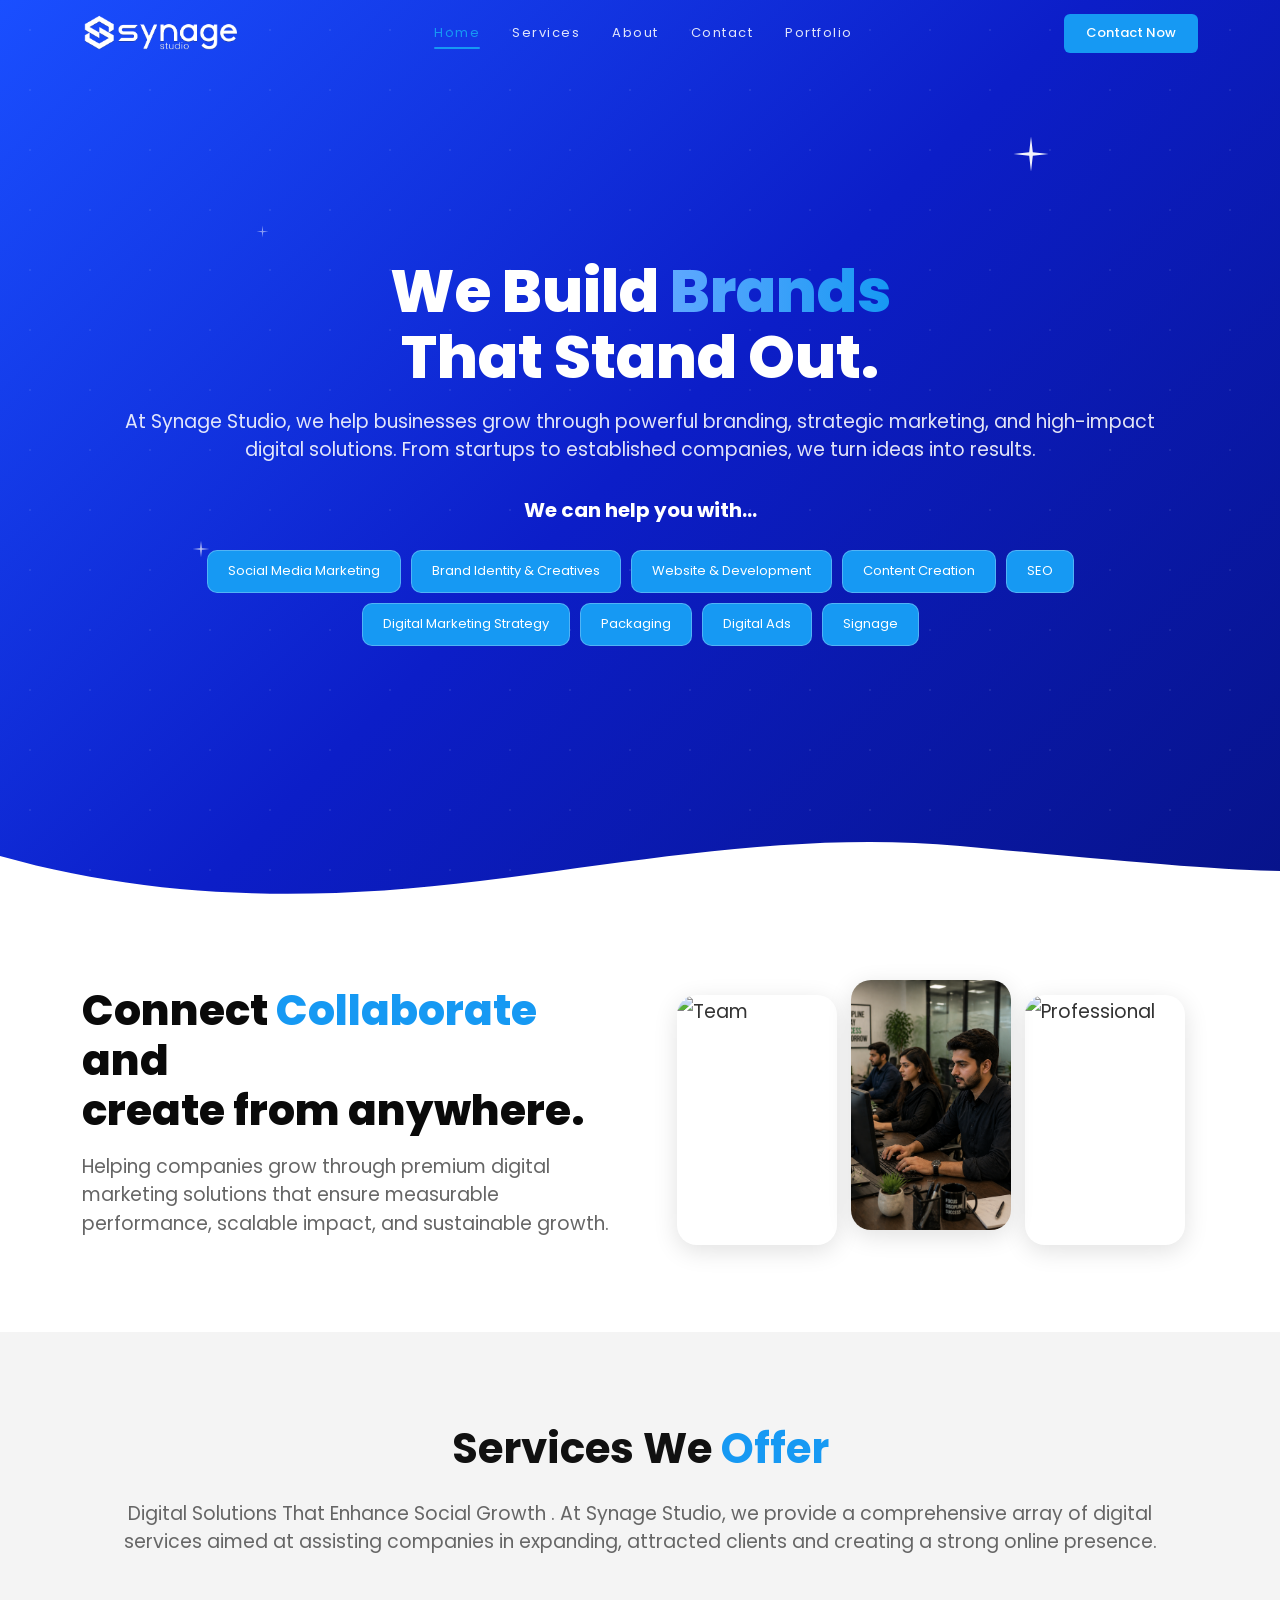
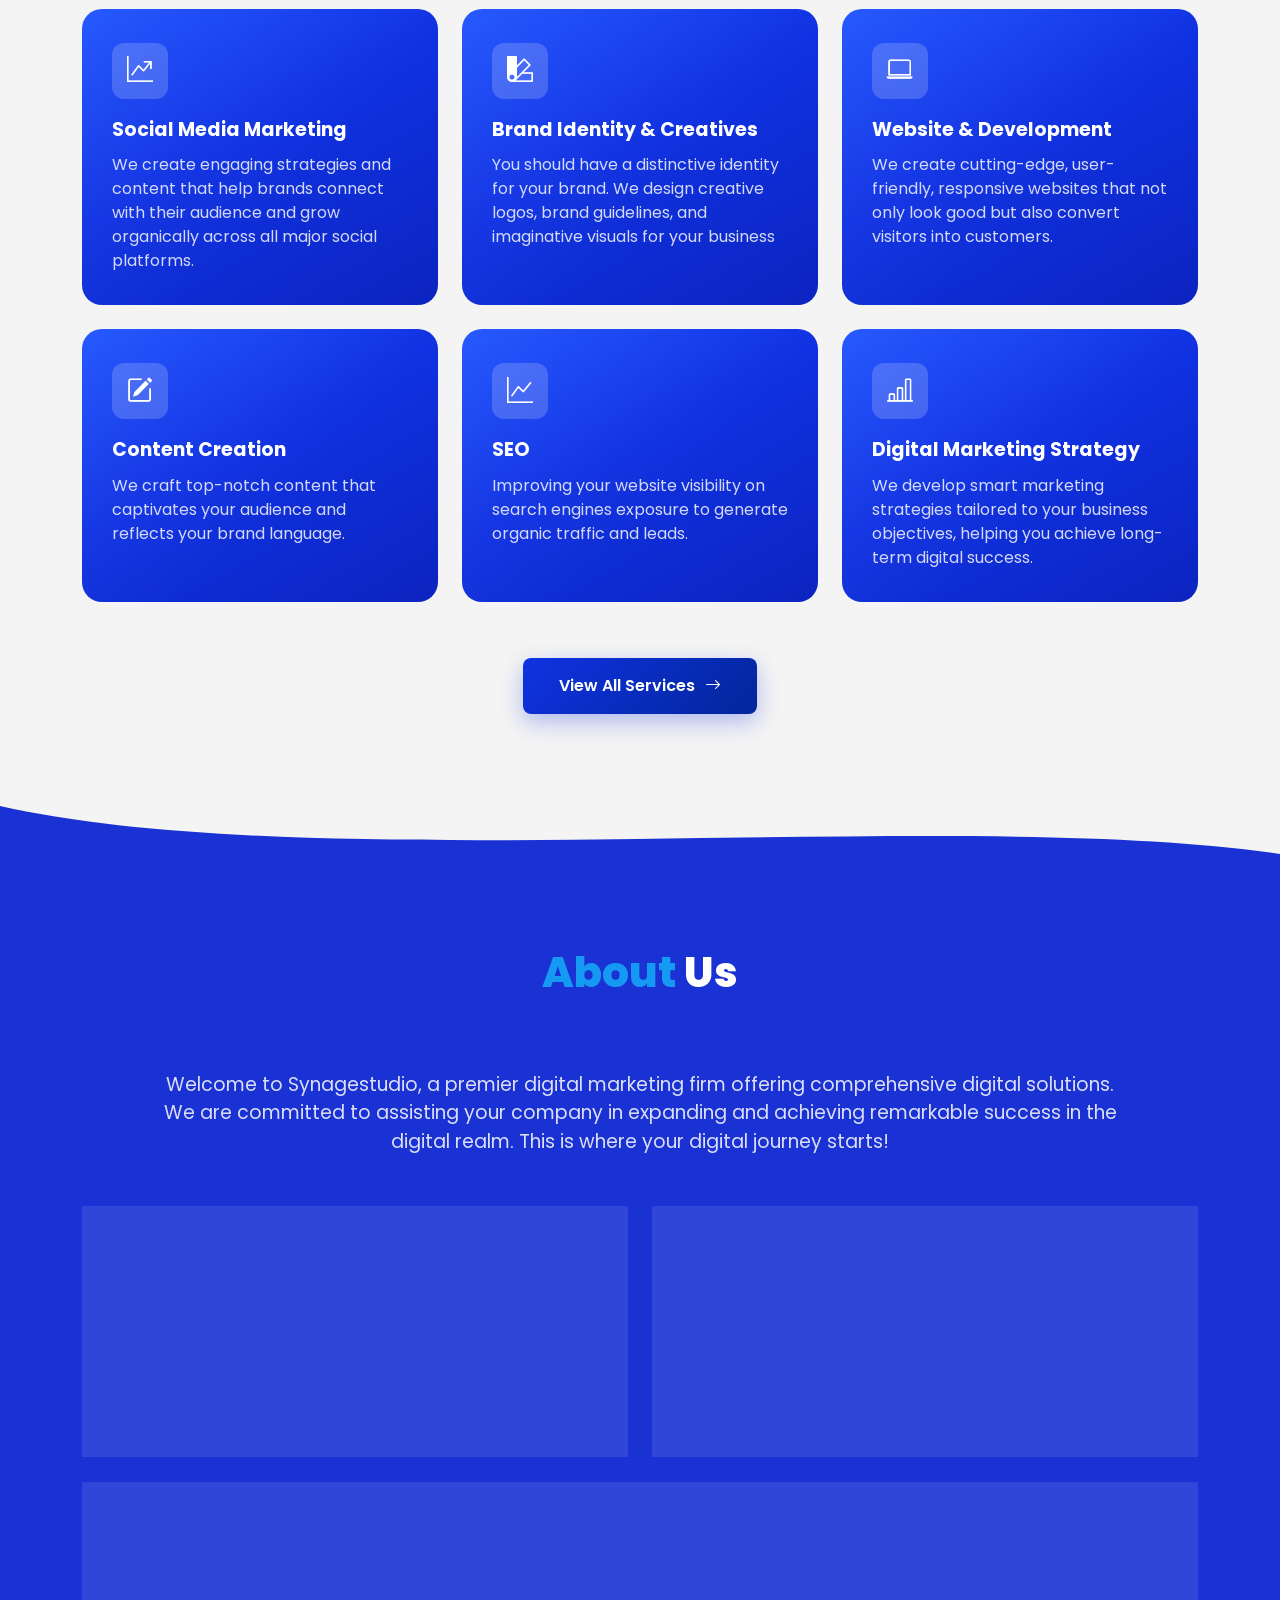
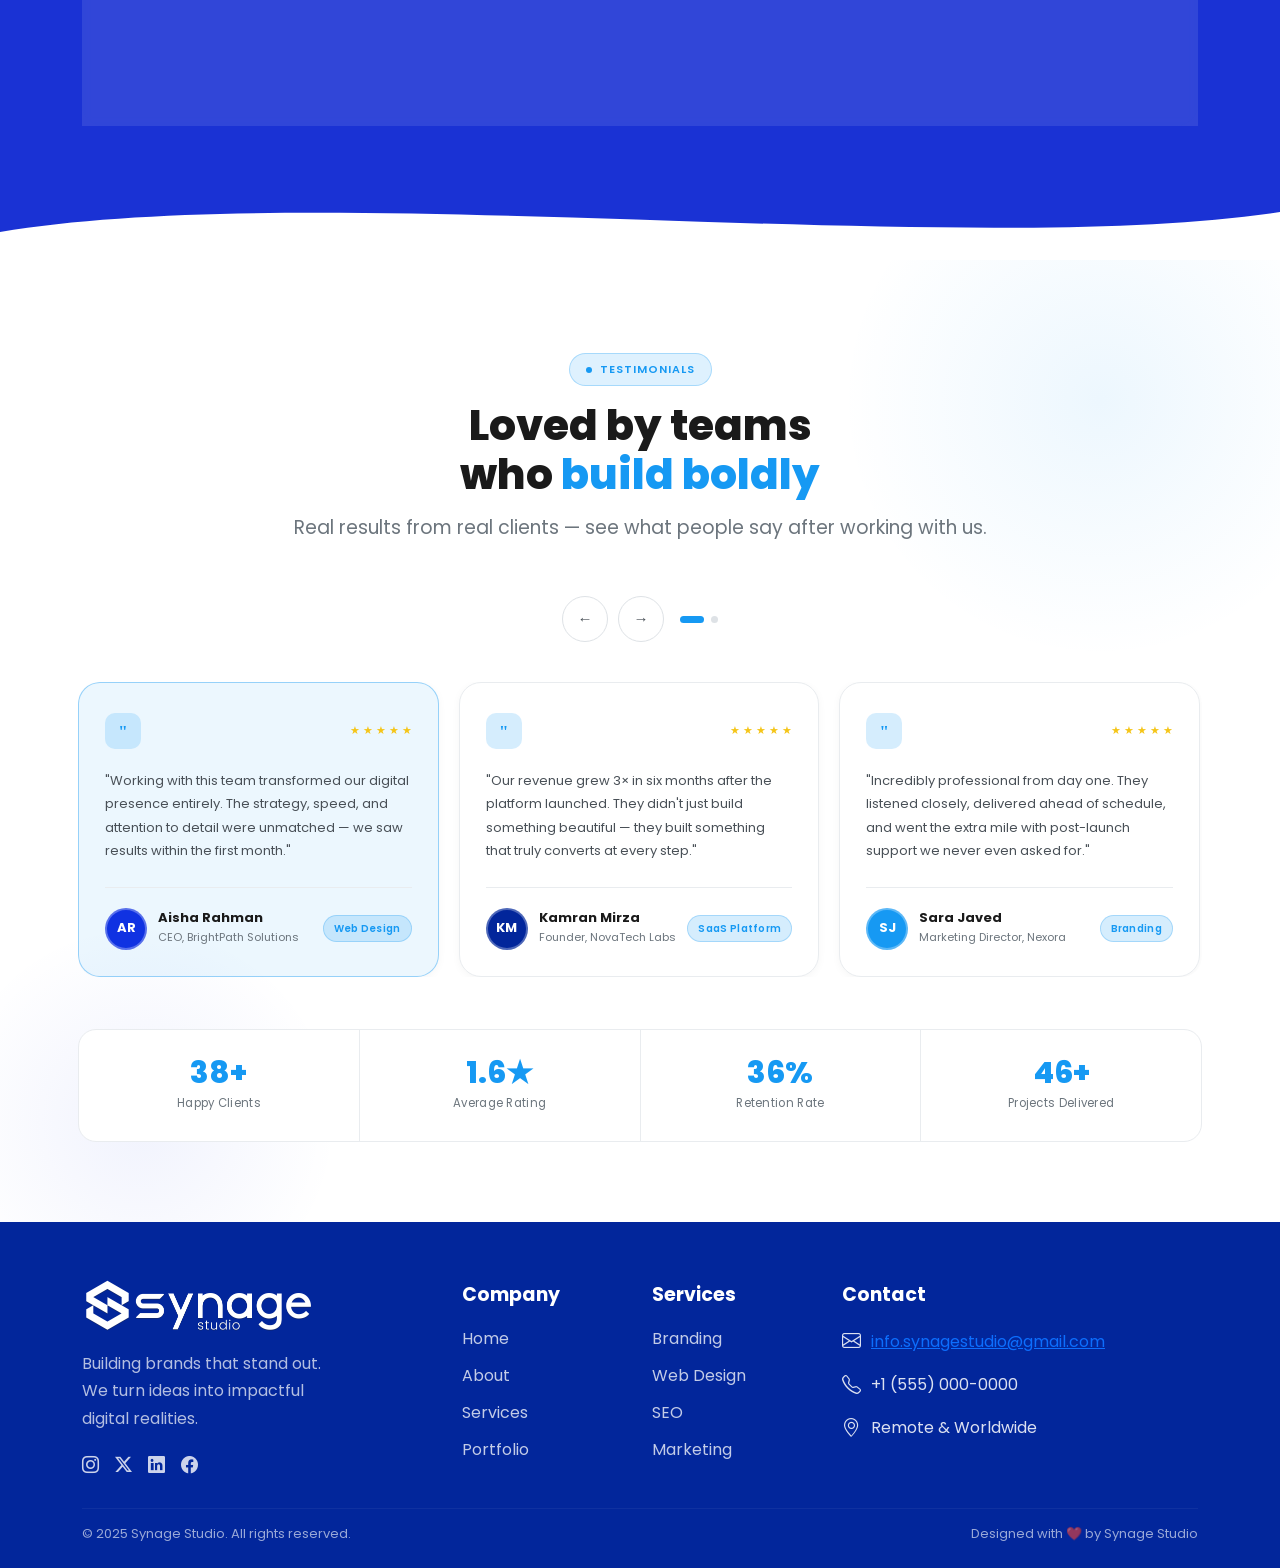
==== commit 5a801254: "Update index.htmlchnage" ====
--- a/index.html
+++ b/index.html
@@ -194,7 +194,7 @@
 
   <!-- ════════════ ABOUT ════════════ -->
   <section class="about-sec" id="about">
-    <img class="about-gem" src="./assets/images/Layer 16 copy.png" alt="">
+    <!-- <img class="about-gem" src="./assets/images/Layer 16 copy.png" alt=""> -->
 
     <div class="about-wave">
       <svg viewBox="0 0 1440 72" preserveAspectRatio="none">
@@ -560,4 +560,4 @@
   <script src="./assets/js/script.js"></script>
 </body>
 
-</html>+</html>
